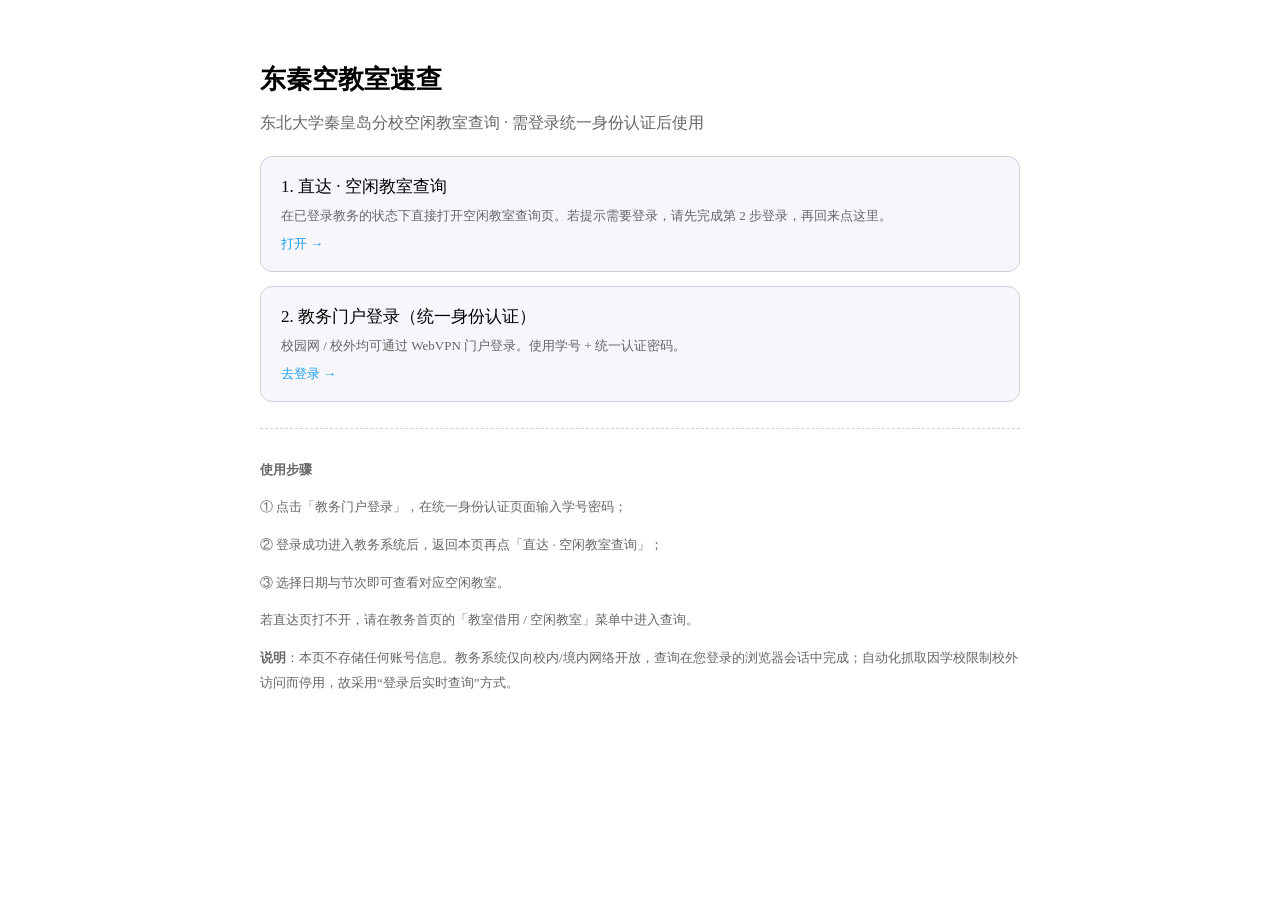
==== guide/index.html @ 94b502b3 "接入 WebVPN CAS/SSO 抓取 + 双通道自动部署 代码层（来自 9/7 验证过的 VPN 改造版）： - src/ 全面支持 WebVPN 门户登录：fingerprint 伪造、CAS(" ====
<!DOCTYPE html>
<html lang="zh-CN">
<head>
<meta charset="utf-8">
<meta name="viewport" content="width=device-width, initial-scale=1">
<title>东秦空教室速查</title>
<link rel="icon" href="assets/favicon.svg" type="image/svg+xml">
<link rel="stylesheet" href="assets/styles/main.css">
<link rel="stylesheet" href="assets/styles/font.css">
<style>
  body{display:block}
  .guide{max-width:760px;margin:0 auto;padding:28px 20px 60px}
  .guide h1{font-size:26px;margin:26px 0 6px}
  .guide .sub{color:var(--color-text-secondary,#666);margin-bottom:22px}
  .actions{display:flex;flex-direction:column;gap:14px;margin:22px 0}
  .action{display:flex;flex-direction:column;gap:8px;padding:18px 20px;border-radius:12px;text-decoration:none;color:inherit;border:1px solid var(--color-border-primary,#cfcfe0);background:var(--color-background-secondary,#f6f6fb)}
  .action:hover{border-color:#1B9EF3}
  .action .t{font-size:17px;font-weight:500}
  .action .d{font-size:13px;color:var(--color-text-secondary,#666);line-height:1.6}
  .action .go{font-size:13px;color:#1B9EF3}
  .tips{font-size:13px;color:var(--color-text-secondary,#666);line-height:1.9;border-top:1px dashed var(--color-border-primary,#cfcfe0);margin-top:26px;padding-top:16px}
  .tips code{background:var(--color-background-tertiary,#ececf5);padding:1px 6px;border-radius:4px;font-size:12px}
</style>
</head>
<body>
<main class="guide">
  <h1>东秦空教室速查</h1>
  <p class="sub">东北大学秦皇岛分校空闲教室查询 · 需登录统一身份认证后使用</p>

  <div class="actions">
    <a class="action" target="_blank" rel="noopener"
       href="https://vpn.neuq.edu.cn/http/77726476706e69737468656265737421fae05988693e6d456f468ca88d1b203b/eams/classroom/apply/free!search.action">
      <span class="t">1. 直达 · 空闲教室查询</span>
      <span class="d">在已登录教务的状态下直接打开空闲教室查询页。若提示需要登录，请先完成第 2 步登录，再回来点这里。</span>
      <span class="go">打开 →</span>
    </a>
    <a class="action" target="_blank" rel="noopener"
       href="https://vpn.neuq.edu.cn/">
      <span class="t">2. 教务门户登录（统一身份认证）</span>
      <span class="d">校园网 / 校外均可通过 WebVPN 门户登录。使用学号 + 统一认证密码。</span>
      <span class="go">去登录 →</span>
    </a>
  </div>

  <div class="tips">
    <p><strong>使用步骤</strong></p>
    <p>① 点击「教务门户登录」，在统一身份认证页面输入学号密码；</p>
    <p>② 登录成功进入教务系统后，返回本页再点「直达 · 空闲教室查询」；</p>
    <p>③ 选择日期与节次即可查看对应空闲教室。</p>
    <p style="margin-top:6px">若直达页打不开，请在教务首页的「教室借用 / 空闲教室」菜单中进入查询。</p>
    <p style="margin-top:10px"><strong>说明</strong>：本页不存储任何账号信息。教务系统仅向校内/境内网络开放，查询在您登录的浏览器会话中完成；自动化抓取因学校限制校外访问而停用，故采用“登录后实时查询”方式。</p>
  </div>
</main>
</body>
</html>
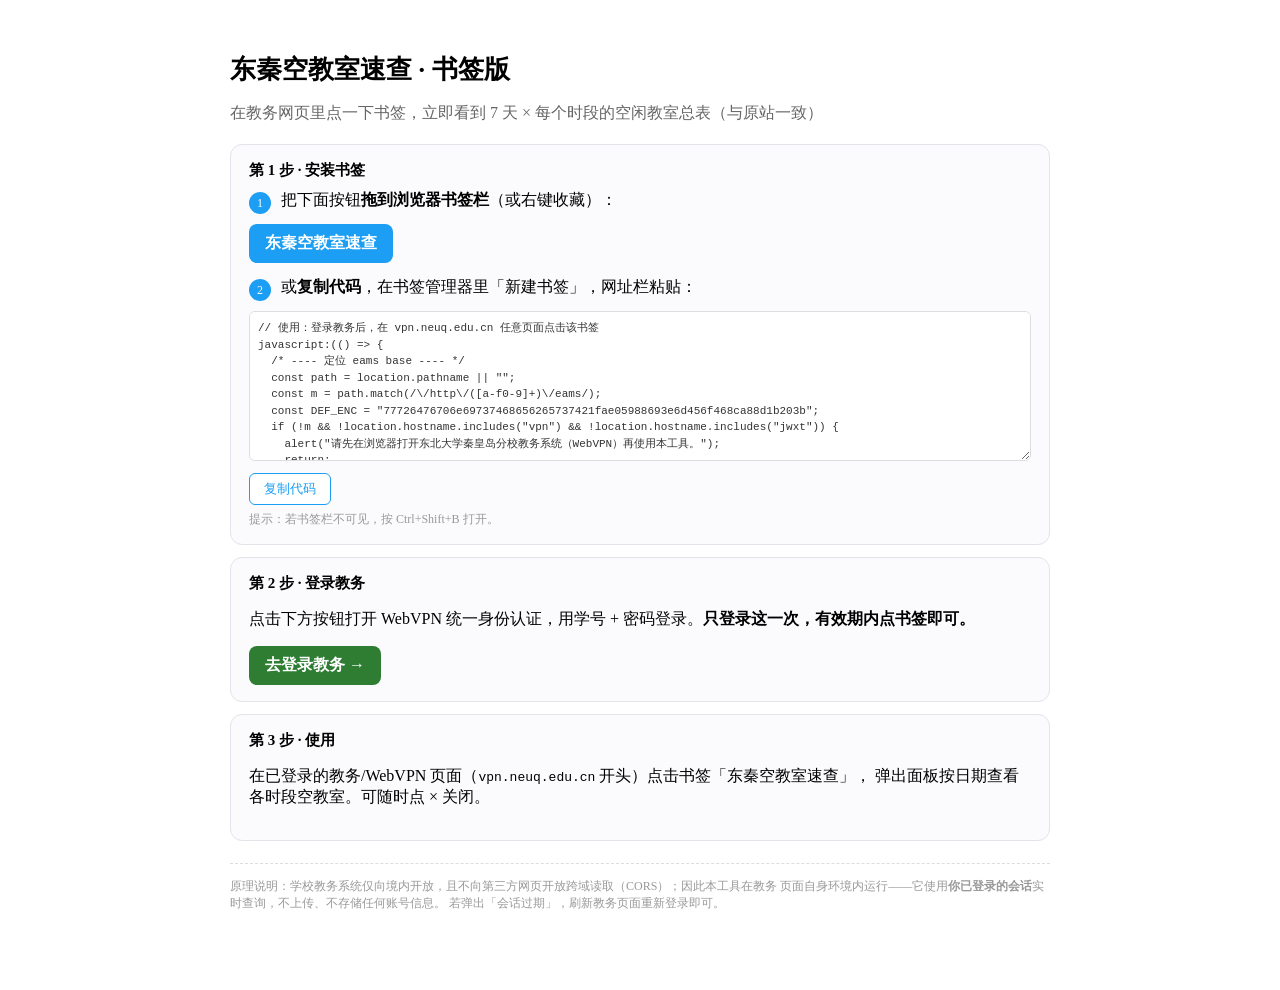
==== commit 5240577f: "接入 WebVPN CAS/SSO 抓取 + 双通道自动部署 代码层（来自 9/7 验证过的 VPN 改造版）： - src/ 全面支持 WebVPN 门户登录：fingerprint 伪造、CAS(" ====
--- a/guide/index.html
+++ b/guide/index.html
@@ -3,53 +3,264 @@
 <head>
 <meta charset="utf-8">
 <meta name="viewport" content="width=device-width, initial-scale=1">
-<title>东秦空教室速查</title>
+<title>东秦空教室速查 · 书签版</title>
 <link rel="icon" href="assets/favicon.svg" type="image/svg+xml">
 <link rel="stylesheet" href="assets/styles/main.css">
 <link rel="stylesheet" href="assets/styles/font.css">
 <style>
   body{display:block}
-  .guide{max-width:760px;margin:0 auto;padding:28px 20px 60px}
-  .guide h1{font-size:26px;margin:26px 0 6px}
-  .guide .sub{color:var(--color-text-secondary,#666);margin-bottom:22px}
-  .actions{display:flex;flex-direction:column;gap:14px;margin:22px 0}
-  .action{display:flex;flex-direction:column;gap:8px;padding:18px 20px;border-radius:12px;text-decoration:none;color:inherit;border:1px solid var(--color-border-primary,#cfcfe0);background:var(--color-background-secondary,#f6f6fb)}
-  .action:hover{border-color:#1B9EF3}
-  .action .t{font-size:17px;font-weight:500}
-  .action .d{font-size:13px;color:var(--color-text-secondary,#666);line-height:1.6}
-  .action .go{font-size:13px;color:#1B9EF3}
-  .tips{font-size:13px;color:var(--color-text-secondary,#666);line-height:1.9;border-top:1px dashed var(--color-border-primary,#cfcfe0);margin-top:26px;padding-top:16px}
-  .tips code{background:var(--color-background-tertiary,#ececf5);padding:1px 6px;border-radius:4px;font-size:12px}
+  .guide{max-width:820px;margin:0 auto;padding:26px 20px 70px}
+  h1{font-size:26px;margin:18px 0 4px}
+  .sub{color:#666;margin-bottom:20px}
+  .card{border:1px solid #e3e3ea;border-radius:12px;padding:16px 18px;margin:12px 0;background:#fbfbfd}
+  .card .t{font-weight:600;font-size:15px;display:block;margin-bottom:6px}
+  .step{display:flex;gap:10px;margin:10px 0;align-items:flex-start}
+  .step .no{flex:0 0 22px;height:22px;border-radius:50%;background:#1B9EF3;color:#fff;display:flex;align-items:center;justify-content:center;font-size:12px;margin-top:2px}
+  .dlink{display:inline-block;padding:9px 16px;background:#1B9EF3;color:#fff!important;border-radius:8px;text-decoration:none;font-weight:600}
+  textarea{width:100%;height:150px;font:11px/1.5 Consolas,Menlo,monospace;border:1px solid #ddd;border-radius:6px;padding:8px;box-sizing:border-box;color:#333}
+  .btns{display:flex;gap:8px;margin-top:8px}
+  button{padding:6px 14px;border:1px solid #1B9EF3;background:#fff;color:#1B9EF3;border-radius:6px;cursor:pointer}
+  .note{font-size:12px;color:#999;margin-top:6px}
+  .go{border-top:1px dashed #ddd;margin-top:22px;padding-top:14px}
 </style>
 </head>
 <body>
 <main class="guide">
-  <h1>东秦空教室速查</h1>
-  <p class="sub">东北大学秦皇岛分校空闲教室查询 · 需登录统一身份认证后使用</p>
-
-  <div class="actions">
-    <a class="action" target="_blank" rel="noopener"
-       href="https://vpn.neuq.edu.cn/http/77726476706e69737468656265737421fae05988693e6d456f468ca88d1b203b/eams/classroom/apply/free!search.action">
-      <span class="t">1. 直达 · 空闲教室查询</span>
-      <span class="d">在已登录教务的状态下直接打开空闲教室查询页。若提示需要登录，请先完成第 2 步登录，再回来点这里。</span>
-      <span class="go">打开 →</span>
-    </a>
-    <a class="action" target="_blank" rel="noopener"
-       href="https://vpn.neuq.edu.cn/">
-      <span class="t">2. 教务门户登录（统一身份认证）</span>
-      <span class="d">校园网 / 校外均可通过 WebVPN 门户登录。使用学号 + 统一认证密码。</span>
-      <span class="go">去登录 →</span>
-    </a>
-  </div>
-
-  <div class="tips">
-    <p><strong>使用步骤</strong></p>
-    <p>① 点击「教务门户登录」，在统一身份认证页面输入学号密码；</p>
-    <p>② 登录成功进入教务系统后，返回本页再点「直达 · 空闲教室查询」；</p>
-    <p>③ 选择日期与节次即可查看对应空闲教室。</p>
-    <p style="margin-top:6px">若直达页打不开，请在教务首页的「教室借用 / 空闲教室」菜单中进入查询。</p>
-    <p style="margin-top:10px"><strong>说明</strong>：本页不存储任何账号信息。教务系统仅向校内/境内网络开放，查询在您登录的浏览器会话中完成；自动化抓取因学校限制校外访问而停用，故采用“登录后实时查询”方式。</p>
+  <h1>东秦空教室速查 · 书签版</h1>
+  <p class="sub">在教务网页里点一下书签，立即看到 7 天 × 每个时段的空闲教室总表（与原站一致）</p>
+
+  <div class="card">
+    <span class="t">第 1 步 · 安装书签</span>
+    <div class="step"><span class="no">1</span><span>把下面按钮<strong>拖到浏览器书签栏</strong>（或右键收藏）：</span></div>
+    <a class="dlink" href="javascript:%2F%2F%20%E4%BD%BF%E7%94%A8%EF%BC%9A%E7%99%BB%E5%BD%95%E6%95%99%E5%8A%A1%E5%90%8E%EF%BC%8C%E5%9C%A8%20vpn.neuq.edu.cn%20%E4%BB%BB%E6%84%8F%E9%A1%B5%E9%9D%A2%E7%82%B9%E5%87%BB%E8%AF%A5%E4%B9%A6%E7%AD%BE%0Ajavascript%3A(()%20%3D%3E%20%7B%0A%20%20%2F*%20----%20%E5%AE%9A%E4%BD%8D%20eams%20base%20----%20*%2F%0A%20%20const%20path%20%3D%20location.pathname%20%7C%7C%20%22%22%3B%0A%20%20const%20m%20%3D%20path.match(%2F%5C%2Fhttp%5C%2F(%5Ba-f0-9%5D%2B)%5C%2Feams%2F)%3B%0A%20%20const%20DEF_ENC%20%3D%20%2277726476706e69737468656265737421fae05988693e6d456f468ca88d1b203b%22%3B%0A%20%20if%20(!m%20%26%26%20!location.hostname.includes(%22vpn%22)%20%26%26%20!location.hostname.includes(%22jwxt%22))%20%7B%0A%20%20%20%20alert(%22%E8%AF%B7%E5%85%88%E5%9C%A8%E6%B5%8F%E8%A7%88%E5%99%A8%E6%89%93%E5%BC%80%E4%B8%9C%E5%8C%97%E5%A4%A7%E5%AD%A6%E7%A7%A6%E7%9A%87%E5%B2%9B%E5%88%86%E6%A0%A1%E6%95%99%E5%8A%A1%E7%B3%BB%E7%BB%9F%EF%BC%88WebVPN%EF%BC%89%E5%86%8D%E4%BD%BF%E7%94%A8%E6%9C%AC%E5%B7%A5%E5%85%B7%E3%80%82%22)%3B%0A%20%20%20%20return%3B%0A%20%20%7D%0A%20%20if%20(!m)%20%7B%0A%20%20%20%20%2F%2F%20%E5%9C%A8%20VPN%20%E9%97%A8%E6%88%B7%E9%A1%B5%EF%BC%9A%E8%B7%B3%E5%88%B0%E6%95%99%E5%8A%A1%20eams%EF%BC%88%E4%BC%9A%E8%AF%9D%E5%B7%B2%E7%99%BB%E5%BD%95%E5%88%99%E7%9B%B4%E6%8E%A5%E8%BF%9B%E5%85%A5%EF%BC%89%0A%20%20%20%20location.href%20%3D%20location.origin%20%2B%20%22%2Fhttp%2F%22%20%2B%20DEF_ENC%20%2B%20%22%2Feams%2FhomeExt.action%22%3B%0A%20%20%20%20return%3B%0A%20%20%7D%0A%20%20const%20enc%20%3D%20m%5B1%5D%3B%0A%20%20const%20BASE%20%3D%20location.origin%20%2B%20%22%2Fhttp%2F%22%20%2B%20enc%20%2B%20%22%2Feams%2F%22%3B%0A%20%20const%20SLOTS%20%3D%20%5B%0A%20%20%20%20%5B%221%22%2C%20%222%22%2C%20%221-2%E8%8A%82%22%5D%2C%0A%20%20%20%20%5B%223%22%2C%20%224%22%2C%20%223-4%E8%8A%82%22%5D%2C%0A%20%20%20%20%5B%225%22%2C%20%226%22%2C%20%225-6%E8%8A%82%22%5D%2C%0A%20%20%20%20%5B%227%22%2C%20%228%22%2C%20%227-8%E8%8A%82%22%5D%2C%0A%20%20%20%20%5B%229%22%2C%20%2210%22%2C%20%229-10%E8%8A%82%22%5D%2C%0A%20%20%20%20%5B%2211%22%2C%20%2212%22%2C%20%2211-12%E8%8A%82%22%5D%2C%0A%20%20%5D%3B%0A%20%20%2F*%20----%20%E8%BD%BB%E9%87%8F%20UI%20----%20*%2F%0A%20%20if%20(document.getElementById(%22nq-query-panel%22))%20%7B%0A%20%20%20%20document.getElementById(%22nq-query-panel%22).remove()%3B%0A%20%20%7D%0A%20%20const%20panel%20%3D%20document.createElement(%22div%22)%3B%0A%20%20panel.id%20%3D%20%22nq-query-panel%22%3B%0A%20%20panel.style.cssText%20%3D%0A%20%20%20%20%22position%3Afixed%3Binset%3A0%3Bz-index%3A99999%3Bbackground%3Argba(10%2C10%2C30%2C.45)%3Bdisplay%3Aflex%3Balign-items%3Acenter%3Bjustify-content%3Acenter%22%3B%0A%20%20const%20box%20%3D%20document.createElement(%22div%22)%3B%0A%20%20box.style.cssText%20%3D%0A%20%20%20%20%22background%3A%23fff%3Bcolor%3A%23222%3Bwidth%3Amin(96vw%2C1080px)%3Bmax-height%3A92vh%3Boverflow%3Aauto%3Bborder-radius%3A12px%3Bpadding%3A18px%2020px%2024px%3Bfont%3A14px%2F1.6%20system-ui%2C'PingFang%20SC'%2C'Microsoft%20YaHei'%2Csans-serif%3Bbox-shadow%3A0%2010px%2040px%20rgba(0%2C0%2C0%2C.3)%22%3B%0A%20%20box.innerHTML%20%3D%0A%20%20%20%20'%3Cdiv%20style%3D%22display%3Aflex%3Balign-items%3Acenter%3Bgap%3A10px%3Bmargin-bottom%3A6px%22%3E'%20%2B%0A%20%20%20%20'%3Cspan%20style%3D%22font-size%3A18px%3Bfont-weight%3A700%22%3E%E4%B8%9C%E7%A7%A6%E7%A9%BA%E6%95%99%E5%AE%A4%E9%80%9F%E6%9F%A5%3C%2Fspan%3E'%20%2B%0A%20%20%20%20'%3Cspan%20id%3D%22nq-status%22%20style%3D%22font-size%3A12px%3Bcolor%3A%23888%22%3E%3C%2Fspan%3E'%20%2B%0A%20%20%20%20'%3Cspan%20style%3D%22flex%3A1%22%3E%3C%2Fspan%3E'%20%2B%0A%20%20%20%20'%3Cspan%20id%3D%22nq-close%22%20style%3D%22cursor%3Apointer%3Bfont-size%3A20px%3Bcolor%3A%23888%22%20title%3D%22%E5%85%B3%E9%97%AD%22%3E%C3%97%3C%2Fspan%3E%3C%2Fdiv%3E'%20%2B%0A%20%20%20%20'%3Cdiv%20id%3D%22nq-days%22%20style%3D%22display%3Aflex%3Bgap%3A6px%3Bflex-wrap%3Awrap%3Bmargin-bottom%3A12px%22%3E%3C%2Fdiv%3E'%20%2B%0A%20%20%20%20'%3Cdiv%20style%3D%22overflow%3Aauto%3Bborder%3A1px%20solid%20%23e6e6ea%3Bborder-radius%3A8px%22%3E'%20%2B%0A%20%20%20%20'%3Ctable%20id%3D%22nq-table%22%20style%3D%22border-collapse%3Acollapse%3Bwidth%3A100%25%3Bmin-width%3A760px%22%3E'%20%2B%0A%20%20%20%20%22%3Cthead%3E%3C%2Fthead%3E%3Ctbody%3E%3C%2Ftbody%3E%3C%2Ftable%3E%3C%2Fdiv%3E%22%20%2B%0A%20%20%20%20'%3Cdiv%20style%3D%22font-size%3A11px%3Bcolor%3A%23999%3Bmargin-top%3A8px%22%3E%E6%95%B0%E6%8D%AE%E6%9D%A5%E6%BA%90%EF%BC%9A%E6%95%99%E5%8A%A1%E7%B3%BB%E7%BB%9F%E5%AE%9E%E6%97%B6%E6%9F%A5%E8%AF%A2%EF%BC%9B%E4%BB%85%E5%9C%A8%E4%BD%A0%E5%B7%B2%E7%99%BB%E5%BD%95%E7%9A%84%E4%BC%9A%E8%AF%9D%E4%B8%AD%E8%AF%BB%E5%8F%96%EF%BC%8C%E4%B8%8D%E4%B8%8A%E4%BC%A0%E4%BB%BB%E4%BD%95%E4%BF%A1%E6%81%AF%E3%80%82%E5%8A%A0%E8%BD%BD%E5%A4%B1%E8%B4%A5%E9%80%9A%E5%B8%B8%E6%98%AF%E4%BC%9A%E8%AF%9D%E8%BF%87%E6%9C%9F%EF%BC%8C%E8%AF%B7%E5%88%B7%E6%96%B0%E6%95%99%E5%8A%A1%E9%A1%B5%E9%9D%A2%E9%87%8D%E6%96%B0%E7%99%BB%E5%BD%95%E3%80%82%3C%2Fdiv%3E'%3B%0A%20%20panel.appendChild(box)%3B%0A%20%20document.body.appendChild(panel)%3B%0A%20%20const%20%24%20%3D%20(id)%20%3D%3E%20document.getElementById(id)%3B%0A%20%20%24(%22nq-close%22).onclick%20%3D%20()%20%3D%3E%20panel.remove()%3B%0A%20%20panel.onclick%20%3D%20(e)%20%3D%3E%20%7B%0A%20%20%20%20if%20(e.target%20%3D%3D%3D%20panel)%20panel.remove()%3B%0A%20%20%7D%3B%0A%20%20%2F*%20----%20%E6%97%A5%E6%9C%9F%20----%20*%2F%0A%20%20const%20days%20%3D%20%5B%5D%3B%0A%20%20for%20(let%20i%20%3D%200%3B%20i%20%3C%207%3B%20i%2B%2B)%20%7B%0A%20%20%20%20const%20d%20%3D%20new%20Date(Date.now()%20%2B%20i%20*%2086400000)%3B%0A%20%20%20%20days.push(d)%3B%0A%20%20%7D%0A%20%20const%20fmt%20%3D%20(d)%20%3D%3E%20d.toISOString%20%3F%20d.toLocaleDateString(%22zh-CN%22)%20%3A%20String(d)%3B%0A%20%20const%20pad%20%3D%20(n)%20%3D%3E%20String(n).padStart(2%2C%20%220%22)%3B%0A%20%20const%20dayStr%20%3D%20(d)%20%3D%3E%20d.getFullYear()%20%2B%20%22-%22%20%2B%20pad(d.getMonth()%20%2B%201)%20%2B%20%22-%22%20%2B%20pad(d.getDate())%3B%0A%20%20const%20wd%20%3D%20%5B%22%E6%97%A5%22%2C%20%22%E4%B8%80%22%2C%20%22%E4%BA%8C%22%2C%20%22%E4%B8%89%22%2C%20%22%E5%9B%9B%22%2C%20%22%E4%BA%94%22%2C%20%22%E5%85%AD%22%5D%3B%0A%20%20let%20cur%20%3D%200%3B%0A%20%20%2F*%20----%20%E6%9F%A5%E8%AF%A2%E4%B8%80%E4%B8%AA%E6%97%B6%E6%AE%B5%20----%20*%2F%0A%20%20async%20function%20query(date%2C%20tb%2C%20te)%20%7B%0A%20%20%20%20const%20body%20%3D%20new%20URLSearchParams()%3B%0A%20%20%20%20body.set(%22classroom.building.id%22%2C%20%22%22)%3B%0A%20%20%20%20body.set(%22cycleTime.dateBegin%22%2C%20date)%3B%0A%20%20%20%20body.set(%22cycleTime.dateEnd%22%2C%20date)%3B%0A%20%20%20%20body.set(%22timeBegin%22%2C%20tb)%3B%0A%20%20%20%20body.set(%22timeEnd%22%2C%20te)%3B%0A%20%20%20%20body.set(%22pageSize%22%2C%20%221000%22)%3B%0A%20%20%20%20body.set(%22classroom.type.id%22%2C%20%22%22)%3B%0A%20%20%20%20body.set(%22classroom.campus.id%22%2C%20%22%22)%3B%0A%20%20%20%20body.set(%22seats%22%2C%20%22%22)%3B%0A%20%20%20%20body.set(%22classroom.name%22%2C%20%22%22)%3B%0A%20%20%20%20body.set(%22cycleTime.cycleCount%22%2C%20%221%22)%3B%0A%20%20%20%20body.set(%22cycleTime.cycleType%22%2C%20%221%22)%3B%0A%20%20%20%20body.set(%22roomApplyTimeType%22%2C%20%220%22)%3B%0A%20%20%20%20const%20r%20%3D%20await%20fetch(BASE%20%2B%20%22classroom%2Fapply%2Ffree!search.action%22%2C%20%7B%0A%20%20%20%20%20%20method%3A%20%22POST%22%2C%0A%20%20%20%20%20%20headers%3A%20%7B%20%22Content-Type%22%3A%20%22application%2Fx-www-form-urlencoded%22%20%7D%2C%0A%20%20%20%20%20%20body%3A%20body.toString()%2C%0A%20%20%20%20%20%20credentials%3A%20%22same-origin%22%2C%0A%20%20%20%20%7D)%3B%0A%20%20%20%20const%20html%20%3D%20await%20r.text()%3B%0A%20%20%20%20if%20(html.includes(%22actionError%22)%20%7C%7C%20html.includes(%22%E7%99%BB%E5%BD%95%22))%20%7B%0A%20%20%20%20%20%20throw%20new%20Error(%22%E9%9C%80%E8%A6%81%E7%99%BB%E5%BD%95%E6%88%96%E4%BC%9A%E8%AF%9D%E5%B7%B2%E8%BF%87%E6%9C%9F%22)%3B%0A%20%20%20%20%7D%0A%20%20%20%20%2F*%20%E8%A7%A3%E6%9E%90%20gridtable%20*%2F%0A%20%20%20%20const%20doc%20%3D%20new%20DOMParser().parseFromString(html%2C%20%22text%2Fhtml%22)%3B%0A%20%20%20%20const%20table%20%3D%20doc.querySelector(%22table.gridtable%22)%3B%0A%20%20%20%20if%20(!table)%20return%20%5B%5D%3B%0A%20%20%20%20const%20thead%20%3D%20table.querySelector(%22thead%22)%3B%0A%20%20%20%20const%20heads%20%3D%20%5B%5D%3B%0A%20%20%20%20if%20(thead)%20%7B%0A%20%20%20%20%20%20thead.querySelectorAll(%22th%22).forEach((th)%20%3D%3E%20heads.push(th.textContent.trim()))%3B%0A%20%20%20%20%7D%0A%20%20%20%20const%20rows%20%3D%20%5B%5D%3B%0A%20%20%20%20table.querySelectorAll(%22tbody%20tr%22).forEach((tr)%20%3D%3E%20%7B%0A%20%20%20%20%20%20const%20cells%20%3D%20tr.querySelectorAll(%22td%22)%3B%0A%20%20%20%20%20%20if%20(cells.length%20%3C%202)%20return%3B%0A%20%20%20%20%20%20const%20rec%20%3D%20%7B%7D%3B%0A%20%20%20%20%20%20heads.forEach((h%2C%20i)%20%3D%3E%20%7B%0A%20%20%20%20%20%20%20%20if%20(cells%5Bi%5D)%20rec%5Bh%5D%20%3D%20cells%5Bi%5D.textContent.trim()%3B%0A%20%20%20%20%20%20%7D)%3B%0A%20%20%20%20%20%20if%20(!heads.length)%20%7B%0A%20%20%20%20%20%20%20%20rec%5B%22%E6%95%99%E5%AD%A6%E6%A5%BC%22%5D%20%3D%20cells%5B0%5D.textContent.trim()%3B%0A%20%20%20%20%20%20%20%20rec%5B%22%E5%90%8D%E7%A7%B0%22%5D%20%3D%20cells%5B1%5D.textContent.trim()%3B%0A%20%20%20%20%20%20%7D%0A%20%20%20%20%20%20rows.push(rec)%3B%0A%20%20%20%20%7D)%3B%0A%20%20%20%20return%20rows%3B%0A%20%20%7D%0A%20%20%2F*%20----%20%E6%8C%89%E6%A5%BC%E6%A0%8B%E6%B8%B2%E6%9F%93%20----%20*%2F%0A%20%20function%20render(date)%20%7B%0A%20%20%20%20%24(%22nq-table%22).querySelector(%22thead%22).innerHTML%20%3D%20%22%22%3B%0A%20%20%20%20const%20tbody%20%3D%20%24(%22nq-table%22).querySelector(%22tbody%22)%3B%0A%20%20%20%20tbody.innerHTML%20%3D%20%22%22%3B%0A%20%20%20%20%24(%22nq-status%22).textContent%20%3D%20%22%E6%9F%A5%E8%AF%A2%E4%B8%AD%E2%80%A6%22%3B%0A%20%20%20%20const%20groups%20%3D%20%7B%7D%3B%20%2F%2F%20slotLabel%20-%3E%20%7B%20building%20-%3E%20%5Bnames%5D%20%7D%0A%20%20%20%20const%20jobs%20%3D%20SLOTS.map(async%20(s)%20%3D%3E%20%7B%0A%20%20%20%20%20%20try%20%7B%0A%20%20%20%20%20%20%20%20const%20rows%20%3D%20await%20query(date%2C%20s%5B0%5D%2C%20s%5B1%5D)%3B%0A%20%20%20%20%20%20%20%20const%20g%20%3D%20%7B%7D%3B%0A%20%20%20%20%20%20%20%20rows.forEach((r)%20%3D%3E%20%7B%0A%20%20%20%20%20%20%20%20%20%20const%20b%20%3D%20r%5B%22%E6%95%99%E5%AD%A6%E6%A5%BC%22%5D%20%7C%7C%20%22%E5%85%B6%E4%BB%96%22%3B%0A%20%20%20%20%20%20%20%20%20%20const%20nm%20%3D%20(r%5B%22%E5%90%8D%E7%A7%B0%22%5D%20%7C%7C%20%22%22).replace(new%20RegExp(%22%5E%22%20%2B%20b)%2C%20%22%22).trim()%3B%0A%20%20%20%20%20%20%20%20%20%20if%20(!nm)%20return%3B%0A%20%20%20%20%20%20%20%20%20%20(g%5Bb%5D%20%3D%20g%5Bb%5D%20%7C%7C%20%5B%5D).push(nm)%3B%0A%20%20%20%20%20%20%20%20%7D)%3B%0A%20%20%20%20%20%20%20%20groups%5Bs%5B2%5D%5D%20%3D%20g%3B%0A%20%20%20%20%20%20%7D%20catch%20(e)%20%7B%0A%20%20%20%20%20%20%20%20groups%5Bs%5B2%5D%5D%20%3D%20null%3B%20%2F%2F%20%E8%AF%A5%E6%97%B6%E6%AE%B5%E5%A4%B1%E8%B4%A5%0A%20%20%20%20%20%20%7D%0A%20%20%20%20%7D)%3B%0A%20%20%20%20Promise.all(jobs).then(()%20%3D%3E%20%7B%0A%20%20%20%20%20%20%24(%22nq-status%22).textContent%20%3D%20%22%22%3B%0A%20%20%20%20%20%20const%20thead%20%3D%20%24(%22nq-table%22).querySelector(%22thead%22)%3B%0A%20%20%20%20%20%20const%20tr%20%3D%20document.createElement(%22tr%22)%3B%0A%20%20%20%20%20%20%5B%22%E6%A5%BC%E6%A0%8B%22%2C%20...SLOTS.map((s)%20%3D%3E%20s%5B2%5D)%5D.forEach((h)%20%3D%3E%20%7B%0A%20%20%20%20%20%20%20%20const%20th%20%3D%20document.createElement(%22th%22)%3B%0A%20%20%20%20%20%20%20%20th.textContent%20%3D%20h%3B%0A%20%20%20%20%20%20%20%20th.style.cssText%20%3D%0A%20%20%20%20%20%20%20%20%20%20%22border%3A1px%20solid%20%23e6e6ea%3Bbackground%3A%23f2f3f7%3Bpadding%3A7px%208px%3Bposition%3Asticky%3Btop%3A0%22%3B%0A%20%20%20%20%20%20%20%20tr.appendChild(th)%3B%0A%20%20%20%20%20%20%7D)%3B%0A%20%20%20%20%20%20thead.appendChild(tr)%3B%0A%20%20%20%20%20%20const%20allBuildings%20%3D%20new%20Set()%3B%0A%20%20%20%20%20%20SLOTS.forEach((s)%20%3D%3E%20%7B%0A%20%20%20%20%20%20%20%20const%20g%20%3D%20groups%5Bs%5B2%5D%5D%3B%0A%20%20%20%20%20%20%20%20if%20(g)%20Object.keys(g).forEach((b)%20%3D%3E%20allBuildings.add(b))%3B%0A%20%20%20%20%20%20%7D)%3B%0A%20%20%20%20%20%20allBuildings.forEach((b)%20%3D%3E%20%7B%0A%20%20%20%20%20%20%20%20const%20rw%20%3D%20document.createElement(%22tr%22)%3B%0A%20%20%20%20%20%20%20%20const%20t1%20%3D%20document.createElement(%22td%22)%3B%0A%20%20%20%20%20%20%20%20t1.textContent%20%3D%20b%3B%0A%20%20%20%20%20%20%20%20t1.style.cssText%20%3D%20%22border%3A1px%20solid%20%23e6e6ea%3Bpadding%3A6px%208px%3Bfont-weight%3A600%3Bbackground%3A%23fafbfc%3Bwhite-space%3Anowrap%22%3B%0A%20%20%20%20%20%20%20%20rw.appendChild(t1)%3B%0A%20%20%20%20%20%20%20%20SLOTS.forEach((s)%20%3D%3E%20%7B%0A%20%20%20%20%20%20%20%20%20%20const%20td%20%3D%20document.createElement(%22td%22)%3B%0A%20%20%20%20%20%20%20%20%20%20const%20g%20%3D%20groups%5Bs%5B2%5D%5D%3B%0A%20%20%20%20%20%20%20%20%20%20const%20list%20%3D%20g%20%26%26%20g%5Bb%5D%20%3F%20%5B...g%5Bb%5D%5D%20%3A%20%5B%5D%3B%0A%20%20%20%20%20%20%20%20%20%20const%20srt%20%3D%20list.sort((a%2C%20b2)%20%3D%3E%20a.localeCompare(b2%2C%20%22zh-CN-numeric%22))%3B%0A%20%20%20%20%20%20%20%20%20%20td.textContent%20%3D%20srt.join(%22%20%22)%3B%0A%20%20%20%20%20%20%20%20%20%20td.style.cssText%20%3D%0A%20%20%20%20%20%20%20%20%20%20%20%20%22border%3A1px%20solid%20%23e6e6ea%3Bpadding%3A6px%208px%3Bvertical-align%3Atop%3Bfont-size%3A13px%22%3B%0A%20%20%20%20%20%20%20%20%20%20if%20(g%20%3D%3D%3D%20null)%20td.textContent%20%3D%20%22%EF%BC%88%E5%A4%B1%E8%B4%A5%EF%BC%89%22%3B%0A%20%20%20%20%20%20%20%20%20%20else%20if%20(!list.length)%20td.textContent%20%3D%20%22%E6%97%A0%22%3B%0A%20%20%20%20%20%20%20%20%20%20rw.appendChild(td)%3B%0A%20%20%20%20%20%20%20%20%7D)%3B%0A%20%20%20%20%20%20%20%20tbody.appendChild(rw)%3B%0A%20%20%20%20%20%20%7D)%3B%0A%20%20%20%20%7D)%3B%0A%20%20%7D%0A%20%20%2F*%20----%20%E6%97%A5%E6%9C%9F%20tab%20----%20*%2F%0A%20%20const%20dayBox%20%3D%20%24(%22nq-days%22)%3B%0A%20%20days.forEach((d%2C%20i)%20%3D%3E%20%7B%0A%20%20%20%20const%20btn%20%3D%20document.createElement(%22button%22)%3B%0A%20%20%20%20btn.textContent%20%3D%20d.getMonth()%20%2B%201%20%2B%20%22%2F%22%20%2B%20d.getDate()%20%2B%20%22%20%E5%91%A8%22%20%2B%20wd%5Bd.getDay()%5D%3B%0A%20%20%20%20btn.style.cssText%20%3D%0A%20%20%20%20%20%20%22border%3A1px%20solid%20%23d6d6de%3Bbackground%3A%23f6f6fa%3Bborder-radius%3A16px%3Bpadding%3A5px%2013px%3Bfont-size%3A13px%3Bcursor%3Apointer%3Bcolor%3A%23444%22%3B%0A%20%20%20%20btn.onclick%20%3D%20()%20%3D%3E%20%7B%0A%20%20%20%20%20%20cur%20%3D%20i%3B%0A%20%20%20%20%20%20dayBox.querySelectorAll(%22button%22).forEach((b)%20%3D%3E%20(b.style.borderColor%20%3D%20%22%23d6d6de%22))%3B%0A%20%20%20%20%20%20btn.style.borderColor%20%3D%20%22%231B9EF3%22%3B%0A%20%20%20%20%20%20btn.style.color%20%3D%20%22%231B9EF3%22%3B%0A%20%20%20%20%20%20render(dayStr(days%5Bi%5D))%3B%0A%20%20%20%20%7D%3B%0A%20%20%20%20dayBox.appendChild(btn)%3B%0A%20%20%20%20if%20(i%20%3D%3D%3D%200)%20btn.click()%3B%0A%20%20%7D)%3B%0A%7D)()%3B">东秦空教室速查</a>
+    <div class="step" style="margin-top:14px"><span class="no">2</span><span>或<strong>复制代码</strong>，在书签管理器里「新建书签」，网址栏粘贴：</span></div>
+    <textarea readonly spellcheck="false">// 使用：登录教务后，在 vpn.neuq.edu.cn 任意页面点击该书签
+javascript:(() =&gt; {
+  /* ---- 定位 eams base ---- */
+  const path = location.pathname || &quot;&quot;;
+  const m = path.match(/\/http\/([a-f0-9]+)\/eams/);
+  const DEF_ENC = &quot;77726476706e69737468656265737421fae05988693e6d456f468ca88d1b203b&quot;;
+  if (!m &amp;&amp; !location.hostname.includes(&quot;vpn&quot;) &amp;&amp; !location.hostname.includes(&quot;jwxt&quot;)) {
+    alert(&quot;请先在浏览器打开东北大学秦皇岛分校教务系统（WebVPN）再使用本工具。&quot;);
+    return;
+  }
+  if (!m) {
+    // 在 VPN 门户页：跳到教务 eams（会话已登录则直接进入）
+    location.href = location.origin + &quot;/http/&quot; + DEF_ENC + &quot;/eams/homeExt.action&quot;;
+    return;
+  }
+  const enc = m[1];
+  const BASE = location.origin + &quot;/http/&quot; + enc + &quot;/eams/&quot;;
+  const SLOTS = [
+    [&quot;1&quot;, &quot;2&quot;, &quot;1-2节&quot;],
+    [&quot;3&quot;, &quot;4&quot;, &quot;3-4节&quot;],
+    [&quot;5&quot;, &quot;6&quot;, &quot;5-6节&quot;],
+    [&quot;7&quot;, &quot;8&quot;, &quot;7-8节&quot;],
+    [&quot;9&quot;, &quot;10&quot;, &quot;9-10节&quot;],
+    [&quot;11&quot;, &quot;12&quot;, &quot;11-12节&quot;],
+  ];
+  /* ---- 轻量 UI ---- */
+  if (document.getElementById(&quot;nq-query-panel&quot;)) {
+    document.getElementById(&quot;nq-query-panel&quot;).remove();
+  }
+  const panel = document.createElement(&quot;div&quot;);
+  panel.id = &quot;nq-query-panel&quot;;
+  panel.style.cssText =
+    &quot;position:fixed;inset:0;z-index:99999;background:rgba(10,10,30,.45);display:flex;align-items:center;justify-content:center&quot;;
+  const box = document.createElement(&quot;div&quot;);
+  box.style.cssText =
+    &quot;background:#fff;color:#222;width:min(96vw,1080px);max-height:92vh;overflow:auto;border-radius:12px;padding:18px 20px 24px;font:14px/1.6 system-ui,'PingFang SC','Microsoft YaHei',sans-serif;box-shadow:0 10px 40px rgba(0,0,0,.3)&quot;;
+  box.innerHTML =
+    '&lt;div style=&quot;display:flex;align-items:center;gap:10px;margin-bottom:6px&quot;&gt;' +
+    '&lt;span style=&quot;font-size:18px;font-weight:700&quot;&gt;东秦空教室速查&lt;/span&gt;' +
+    '&lt;span id=&quot;nq-status&quot; style=&quot;font-size:12px;color:#888&quot;&gt;&lt;/span&gt;' +
+    '&lt;span style=&quot;flex:1&quot;&gt;&lt;/span&gt;' +
+    '&lt;span id=&quot;nq-close&quot; style=&quot;cursor:pointer;font-size:20px;color:#888&quot; title=&quot;关闭&quot;&gt;×&lt;/span&gt;&lt;/div&gt;' +
+    '&lt;div id=&quot;nq-days&quot; style=&quot;display:flex;gap:6px;flex-wrap:wrap;margin-bottom:12px&quot;&gt;&lt;/div&gt;' +
+    '&lt;div style=&quot;overflow:auto;border:1px solid #e6e6ea;border-radius:8px&quot;&gt;' +
+    '&lt;table id=&quot;nq-table&quot; style=&quot;border-collapse:collapse;width:100%;min-width:760px&quot;&gt;' +
+    &quot;&lt;thead&gt;&lt;/thead&gt;&lt;tbody&gt;&lt;/tbody&gt;&lt;/table&gt;&lt;/div&gt;&quot; +
+    '&lt;div style=&quot;font-size:11px;color:#999;margin-top:8px&quot;&gt;数据来源：教务系统实时查询；仅在你已登录的会话中读取，不上传任何信息。加载失败通常是会话过期，请刷新教务页面重新登录。&lt;/div&gt;';
+  panel.appendChild(box);
+  document.body.appendChild(panel);
+  const $ = (id) =&gt; document.getElementById(id);
+  $(&quot;nq-close&quot;).onclick = () =&gt; panel.remove();
+  panel.onclick = (e) =&gt; {
+    if (e.target === panel) panel.remove();
+  };
+  /* ---- 日期 ---- */
+  const days = [];
+  for (let i = 0; i &lt; 7; i++) {
+    const d = new Date(Date.now() + i * 86400000);
+    days.push(d);
+  }
+  const fmt = (d) =&gt; d.toISOString ? d.toLocaleDateString(&quot;zh-CN&quot;) : String(d);
+  const pad = (n) =&gt; String(n).padStart(2, &quot;0&quot;);
+  const dayStr = (d) =&gt; d.getFullYear() + &quot;-&quot; + pad(d.getMonth() + 1) + &quot;-&quot; + pad(d.getDate());
+  const wd = [&quot;日&quot;, &quot;一&quot;, &quot;二&quot;, &quot;三&quot;, &quot;四&quot;, &quot;五&quot;, &quot;六&quot;];
+  let cur = 0;
+  /* ---- 查询一个时段 ---- */
+  async function query(date, tb, te) {
+    const body = new URLSearchParams();
+    body.set(&quot;classroom.building.id&quot;, &quot;&quot;);
+    body.set(&quot;cycleTime.dateBegin&quot;, date);
+    body.set(&quot;cycleTime.dateEnd&quot;, date);
+    body.set(&quot;timeBegin&quot;, tb);
+    body.set(&quot;timeEnd&quot;, te);
+    body.set(&quot;pageSize&quot;, &quot;1000&quot;);
+    body.set(&quot;classroom.type.id&quot;, &quot;&quot;);
+    body.set(&quot;classroom.campus.id&quot;, &quot;&quot;);
+    body.set(&quot;seats&quot;, &quot;&quot;);
+    body.set(&quot;classroom.name&quot;, &quot;&quot;);
+    body.set(&quot;cycleTime.cycleCount&quot;, &quot;1&quot;);
+    body.set(&quot;cycleTime.cycleType&quot;, &quot;1&quot;);
+    body.set(&quot;roomApplyTimeType&quot;, &quot;0&quot;);
+    const r = await fetch(BASE + &quot;classroom/apply/free!search.action&quot;, {
+      method: &quot;POST&quot;,
+      headers: { &quot;Content-Type&quot;: &quot;application/x-www-form-urlencoded&quot; },
+      body: body.toString(),
+      credentials: &quot;same-origin&quot;,
+    });
+    const html = await r.text();
+    if (html.includes(&quot;actionError&quot;) || html.includes(&quot;登录&quot;)) {
+      throw new Error(&quot;需要登录或会话已过期&quot;);
+    }
+    /* 解析 gridtable */
+    const doc = new DOMParser().parseFromString(html, &quot;text/html&quot;);
+    const table = doc.querySelector(&quot;table.gridtable&quot;);
+    if (!table) return [];
+    const thead = table.querySelector(&quot;thead&quot;);
+    const heads = [];
+    if (thead) {
+      thead.querySelectorAll(&quot;th&quot;).forEach((th) =&gt; heads.push(th.textContent.trim()));
+    }
+    const rows = [];
+    table.querySelectorAll(&quot;tbody tr&quot;).forEach((tr) =&gt; {
+      const cells = tr.querySelectorAll(&quot;td&quot;);
+      if (cells.length &lt; 2) return;
+      const rec = {};
+      heads.forEach((h, i) =&gt; {
+        if (cells[i]) rec[h] = cells[i].textContent.trim();
+      });
+      if (!heads.length) {
+        rec[&quot;教学楼&quot;] = cells[0].textContent.trim();
+        rec[&quot;名称&quot;] = cells[1].textContent.trim();
+      }
+      rows.push(rec);
+    });
+    return rows;
+  }
+  /* ---- 按楼栋渲染 ---- */
+  function render(date) {
+    $(&quot;nq-table&quot;).querySelector(&quot;thead&quot;).innerHTML = &quot;&quot;;
+    const tbody = $(&quot;nq-table&quot;).querySelector(&quot;tbody&quot;);
+    tbody.innerHTML = &quot;&quot;;
+    $(&quot;nq-status&quot;).textContent = &quot;查询中…&quot;;
+    const groups = {}; // slotLabel -&gt; { building -&gt; [names] }
+    const jobs = SLOTS.map(async (s) =&gt; {
+      try {
+        const rows = await query(date, s[0], s[1]);
+        const g = {};
+        rows.forEach((r) =&gt; {
+          const b = r[&quot;教学楼&quot;] || &quot;其他&quot;;
+          const nm = (r[&quot;名称&quot;] || &quot;&quot;).replace(new RegExp(&quot;^&quot; + b), &quot;&quot;).trim();
+          if (!nm) return;
+          (g[b] = g[b] || []).push(nm);
+        });
+        groups[s[2]] = g;
+      } catch (e) {
+        groups[s[2]] = null; // 该时段失败
+      }
+    });
+    Promise.all(jobs).then(() =&gt; {
+      $(&quot;nq-status&quot;).textContent = &quot;&quot;;
+      const thead = $(&quot;nq-table&quot;).querySelector(&quot;thead&quot;);
+      const tr = document.createElement(&quot;tr&quot;);
+      [&quot;楼栋&quot;, ...SLOTS.map((s) =&gt; s[2])].forEach((h) =&gt; {
+        const th = document.createElement(&quot;th&quot;);
+        th.textContent = h;
+        th.style.cssText =
+          &quot;border:1px solid #e6e6ea;background:#f2f3f7;padding:7px 8px;position:sticky;top:0&quot;;
+        tr.appendChild(th);
+      });
+      thead.appendChild(tr);
+      const allBuildings = new Set();
+      SLOTS.forEach((s) =&gt; {
+        const g = groups[s[2]];
+        if (g) Object.keys(g).forEach((b) =&gt; allBuildings.add(b));
+      });
+      allBuildings.forEach((b) =&gt; {
+        const rw = document.createElement(&quot;tr&quot;);
+        const t1 = document.createElement(&quot;td&quot;);
+        t1.textContent = b;
+        t1.style.cssText = &quot;border:1px solid #e6e6ea;padding:6px 8px;font-weight:600;background:#fafbfc;white-space:nowrap&quot;;
+        rw.appendChild(t1);
+        SLOTS.forEach((s) =&gt; {
+          const td = document.createElement(&quot;td&quot;);
+          const g = groups[s[2]];
+          const list = g &amp;&amp; g[b] ? [...g[b]] : [];
+          const srt = list.sort((a, b2) =&gt; a.localeCompare(b2, &quot;zh-CN-numeric&quot;));
+          td.textContent = srt.join(&quot; &quot;);
+          td.style.cssText =
+            &quot;border:1px solid #e6e6ea;padding:6px 8px;vertical-align:top;font-size:13px&quot;;
+          if (g === null) td.textContent = &quot;（失败）&quot;;
+          else if (!list.length) td.textContent = &quot;无&quot;;
+          rw.appendChild(td);
+        });
+        tbody.appendChild(rw);
+      });
+    });
+  }
+  /* ---- 日期 tab ---- */
+  const dayBox = $(&quot;nq-days&quot;);
+  days.forEach((d, i) =&gt; {
+    const btn = document.createElement(&quot;button&quot;);
+    btn.textContent = d.getMonth() + 1 + &quot;/&quot; + d.getDate() + &quot; 周&quot; + wd[d.getDay()];
+    btn.style.cssText =
+      &quot;border:1px solid #d6d6de;background:#f6f6fa;border-radius:16px;padding:5px 13px;font-size:13px;cursor:pointer;color:#444&quot;;
+    btn.onclick = () =&gt; {
+      cur = i;
+      dayBox.querySelectorAll(&quot;button&quot;).forEach((b) =&gt; (b.style.borderColor = &quot;#d6d6de&quot;));
+      btn.style.borderColor = &quot;#1B9EF3&quot;;
+      btn.style.color = &quot;#1B9EF3&quot;;
+      render(dayStr(days[i]));
+    };
+    dayBox.appendChild(btn);
+    if (i === 0) btn.click();
+  });
+})();</textarea>
+    <div class="btns"><button onclick="copyCode()">复制代码</button></div>
+    <div class="note">提示：若书签栏不可见，按 Ctrl+Shift+B 打开。</div>
+  </div>
+
+  <div class="card">
+    <span class="t">第 2 步 · 登录教务</span>
+    <p>点击下方按钮打开 WebVPN 统一身份认证，用学号 + 密码登录。<b>只登录这一次，有效期内点书签即可。</b></p>
+    <a class="dlink" style="background:#2e7d32" target="_blank" rel="noopener"
+       href="https://vpn.neuq.edu.cn/">去登录教务 →</a>
+  </div>
+
+  <div class="card">
+    <span class="t">第 3 步 · 使用</span>
+    <p>在已登录的教务/WebVPN 页面（<code>vpn.neuq.edu.cn</code> 开头）点击书签「东秦空教室速查」，
+       弹出面板按日期查看各时段空教室。可随时点 × 关闭。</p>
+  </div>
+
+  <div class="go note">
+    原理说明：学校教务系统仅向境内开放，且不向第三方网页开放跨域读取（CORS）；因此本工具在教务
+    页面自身环境内运行——它使用<b>你已登录的会话</b>实时查询，不上传、不存储任何账号信息。
+    若弹出「会话过期」，刷新教务页面重新登录即可。
   </div>
 </main>
+<script>
+function copyCode() {
+  const t = document.querySelector("textarea");
+  t.select();
+  document.execCommand("copy");
+  const b = event.target;
+  b.textContent = "已复制 ✓";
+  setTimeout(() => (b.textContent = "复制代码"), 1500);
+}
+</script>
 </body>
-</html>
+</html>
